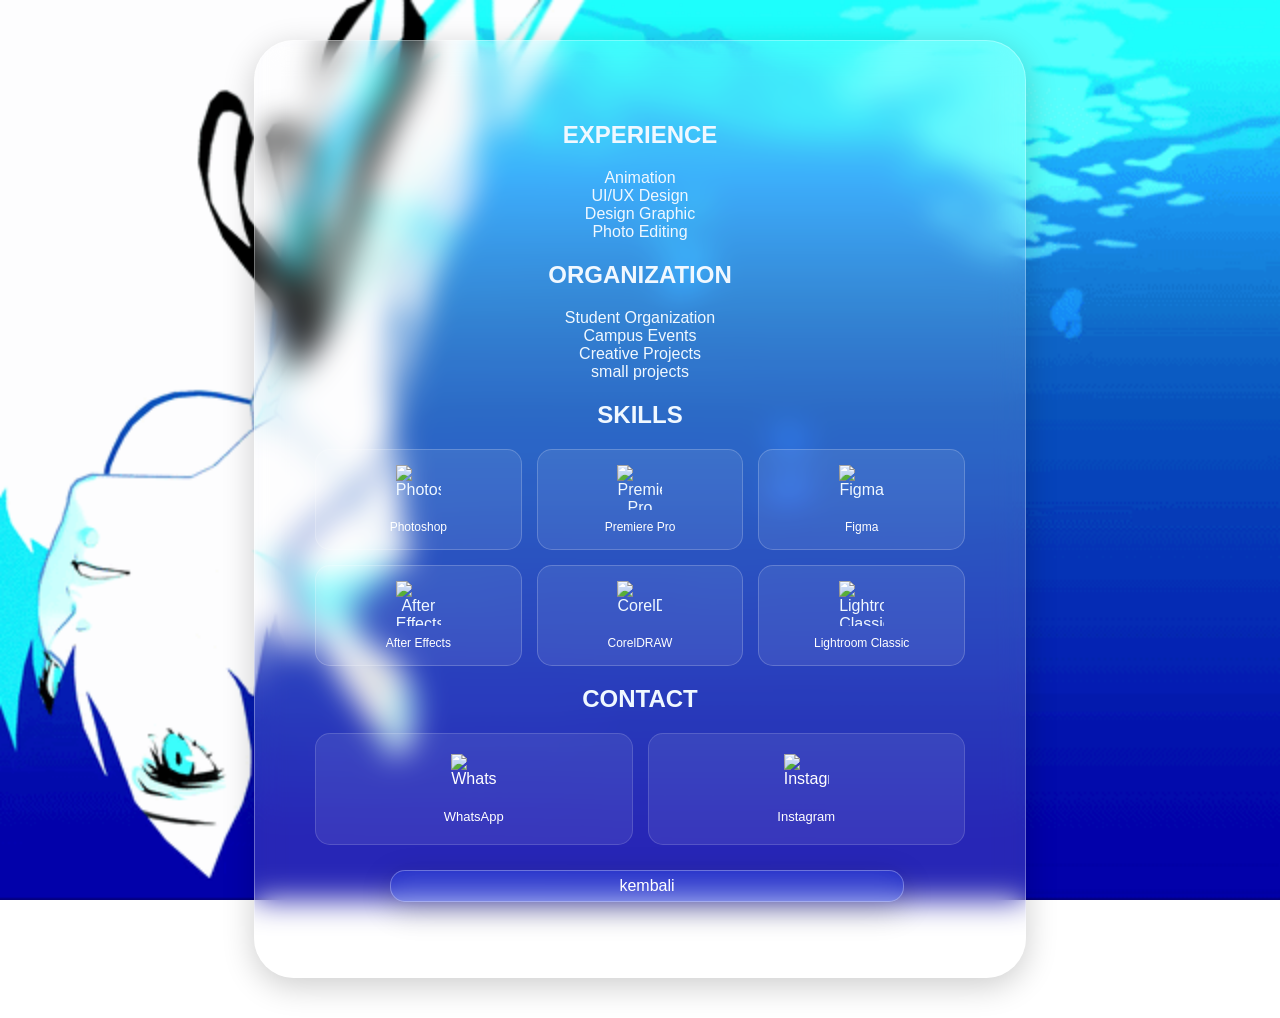
==== AboutMe.html @ 141336e2 "Fix HTML encoding issues in AboutMe.html" ====
<!DOCTYPE html>
<html lang="en">
<head>
    <meta charset="UTF-8">
    <meta name="viewport" content="width=device-width, initial-scale=1.0">
    <title>Tugas1_PBW</title>
    <link rel="stylesheet" href="Persona.css">
</head>
<div class="jerujibesi">
<body>
<div id="experience" class="info-section">
    <h2>EXPERIENCE</h2>
    <p>
        Animation<br>
        UI/UX Design<br>
        Design Graphic<br>
        Photo Editing <br>
    </p>
</div>

<div id="organization" class="info-section">
    <h2>ORGANIZATION</h2>
    <p>
        Student Organization<br>
        Campus Events<br>
        Creative Projects <br>
        small projects
    </p>
</div>
    <div id="skills" class="info-section">
    <h2>SKILLS</h2>

    <div class="skills-grid">
        <div class="skill-item">
            <img src="https://cdn.jsdelivr.net/gh/devicons/devicon/icons/photoshop/photoshop-plain.svg" alt="Photoshop">
            <span>Photoshop</span>
        </div>

        <div class="skill-item">
            <img src="https://cdn.jsdelivr.net/gh/devicons/devicon/icons/premierepro/premierepro-original.svg" alt="Premiere Pro">
            <span>Premiere Pro</span>
        </div>

        <div class="skill-item">
            <img src="https://cdn.jsdelivr.net/gh/devicons/devicon/icons/figma/figma-original.svg" alt="Figma">
            <span>Figma</span>
        </div>

        <div class="skill-item">
            <img src="https://cdn.jsdelivr.net/gh/devicons/devicon/icons/aftereffects/aftereffects-original.svg" alt="After Effects">
            <span>After Effects</span>
        </div>

        <div class="skill-item">
            <img src="https://encrypted-tbn0.gstatic.com/images?q=tbn:ANd9GcSoTzZ9RzKMEVUEnkzkOyUHfKqm9njVEdXQw1zuCNvbwQ&s=10" alt="CorelDRAW">
            <span>CorelDRAW</span>
        </div>

        <div class="skill-item">
            <img src="https://thumb.wikimedia.org/wikipedia/commons/thumb/5/56/Adobe_Photoshop_Lightroom_Classic_CC_icon.svg/3840px-Adobe_Photoshop_Lightroom_Classic_CC_icon.svg.png?utm_source=commons.wikimedia.org&utm_campaign=index&utm_content=thumbnail" alt="Lightroom Classic">
            <span>Lightroom Classic</span>
        </div>
    </div>
</div>
<div id="contact" class="info-section">
    <h2>CONTACT</h2>

    <div class="contact-grid">

        <a href="https://wa.me/6287795290850" class="contact-item">
            <img src="https://static.vecteezy.com/system/resources/previews/016/716/480/non_2x/whatsapp-icon-free-png.png" alt="WhatsApp">
            <span>WhatsApp</span>
        </a>

        <a href="https://www.instagram.com/shienwhoo/" class="contact-item">
            <img src="https://thumb.wikimedia.org/wikipedia/commons/thumb/9/95/Instagram_logo_2022.svg/1280px-Instagram_logo_2022.svg.png" alt="Instagram">
            <span>Instagram</span>
        </a>
    </div>
     <div class="links">
    <a href="index.html" class="kembali">
        <span>kembali</span>
    </a>
</div>
</div>
</body>

</html>
---- Persona.css ----
body {
    font-family: 'Poppins', sans-serif;
    text-align: center;
    background-image: url("mylivewallpapers.com-Makoto-Yuki-Persona-3-ezgif.com-video-to-gif-converter.gif");
    background-size: cover;
    background-position: center;
    background-repeat: no-repeat;
    background-attachment: fixed;
    color: aliceblue;
}
.jerujibesi {
    max-width: 650px;
    text-align: center;
    margin: 40px auto;
    padding: 60px;

    background: rgba(255, 255, 255, 0.15);
    backdrop-filter: blur(15px);
    -webkit-backdrop-filter: blur(15px);

    border: 1px solid rgba(255, 255, 255, 0.3);
    border-radius: 40px;
    box-shadow: 0 8px 32px rgba(0, 0, 0, 0.2);
}
.profile {
    width: 120px;
    height: 120px;
    border-radius: 50%;
    object-fit: cover;
    border: 3px solid #00ffff;
}
.links {
    width: 100%;
    max-width: 500px;
    margin: 25px auto 0;
}

.link-button {
    display: block;
    width: 100%;
    padding: 16px 20px;
    margin-bottom: 15px;
    text-align: center;
    text-decoration: none;
    color: white;
    background: rgba(0, 55, 255, 0.226);
    backdrop-filter: blur(15px);
    -webkit-backdrop-filter: blur(15px);
    border: 1px solid rgba(255, 255, 255, 0.3);
    border-radius: 40px;
    box-shadow: 0 8px 32px rgba(0, 0, 0, 0.2);
    border-radius: 15px;
    transition: 0.3s ease;
}
.link-button:hover {
    transform: translateY(-3px);
    color: #00ffffb6;
}
.youtube-music {
    position: absolute;
    width: 1px;
    height: 1px;
    opacity: 0;
    pointer-events: none;
}
.skills-grid {
    display: grid;
    grid-template-columns: repeat(3, 1fr);
    gap: 15px;
    margin-top: 20px;
}

.skill-item {
    display: flex;
    flex-direction: column;
    align-items: center;
    justify-content: center;

    padding: 15px 10px;

    background: rgba(255, 255, 255, 0.08);
    border: 1px solid rgba(255, 255, 255, 0.2);
    border-radius: 15px;

    transition: 0.3s ease;
}

.skill-item:hover {
    transform: translateY(-5px);
    background: rgba(22, 131, 255, 0.3);
}

.skill-item img {
    width: 45px;
    height: 45px;
    object-fit: contain;
    margin-bottom: 10px;
}

.skill-item span {
    font-size: 12px;
    color: white;
}

.contact-grid {
    display: grid;
    grid-template-columns: repeat(2, 1fr);
    gap: 15px;
    margin-top: 20px;
}

.contact-item {
    display: flex;
    flex-direction: column;
    align-items: center;
    justify-content: center;

    padding: 20px;

    background: rgba(255, 255, 255, 0.08);
    border: 1px solid rgba(255, 255, 255, 0.15);
    border-radius: 15px;

    text-decoration: none;
    color: white;

    transition: 0.3s ease;
}

.contact-item img {
    width: 45px;
    height: 45px;
    object-fit: contain;
    margin-bottom: 10px;
}

.contact-item span {
    font-size: 13px;
}

.contact-item:hover {
    transform: translateY(-5px);
    background: rgba(0, 130, 255, 0.25);
    border-color: rgba(0, 180, 255, 0.6);
}

.kembali {
    display: block;
    width: 100%;
    padding: 6px;
    margin-bottom: 15px;
    text-align: center;
    text-decoration: none;
    color: white;
    background: rgba(0, 55, 255, 0.226);
    backdrop-filter: blur(15px);
    -webkit-backdrop-filter: blur(15px);
    border: 1px solid rgba(255, 255, 255, 0.3);
    border-radius: 20px;
    box-shadow: 0 8px 32px rgba(0, 0, 0, 0.2);
    border-radius: 15px;
    transition: 0.3s ease;
}
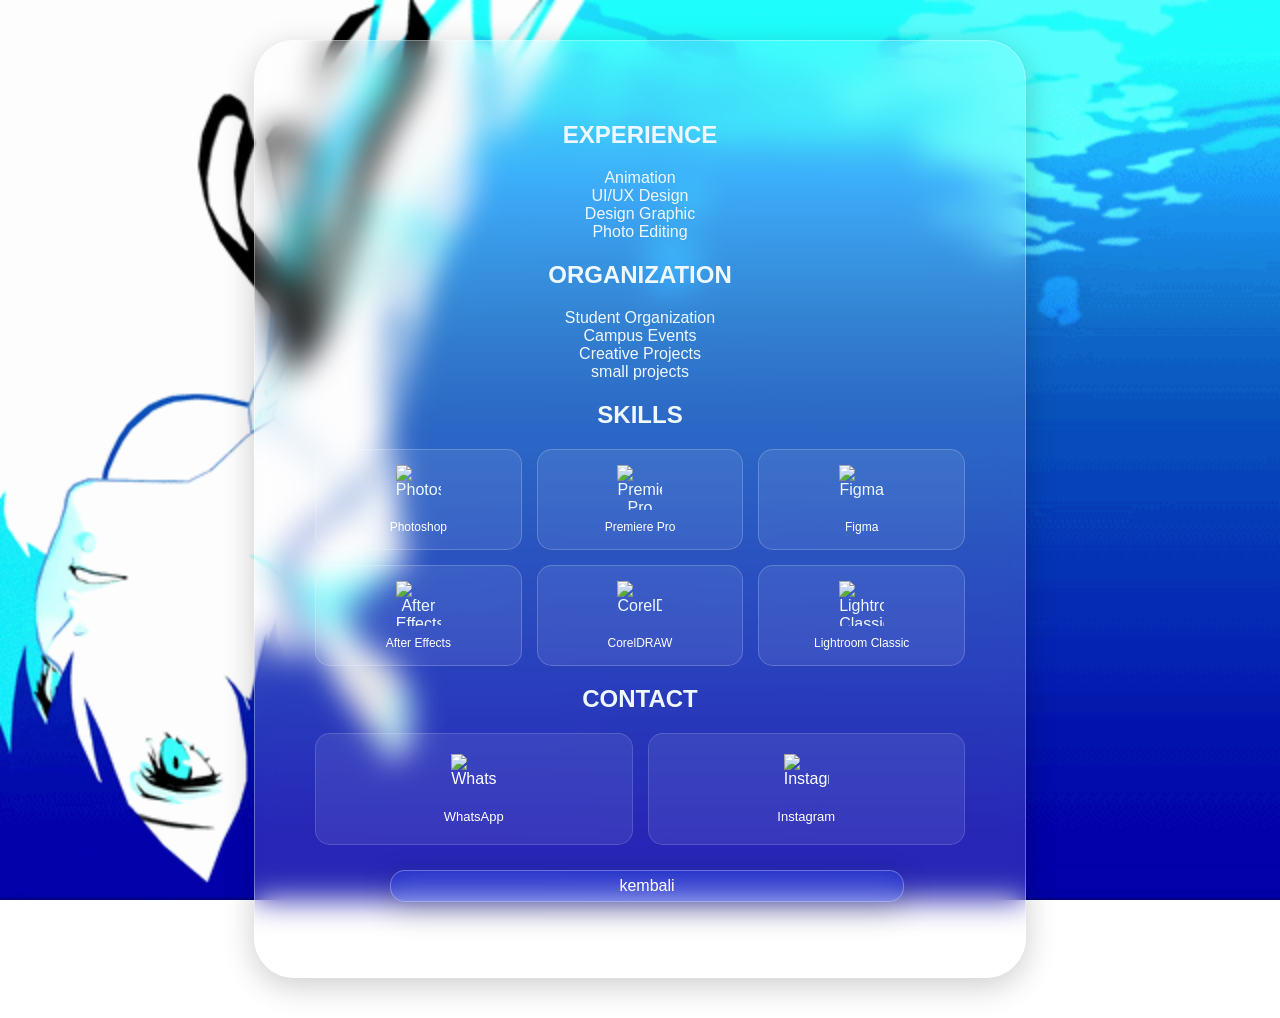
==== commit 5e9e1e43: "Update AboutMe.html" ====
--- a/AboutMe.html
+++ b/AboutMe.html
@@ -84,5 +84,11 @@
 </div>
 </div>
 </body>
-
+<iframe
+    class="youtube-music"
+    src="https://www.youtube.com/embed/LFn3aObrcQQ
+    allow="autoplay">
+    <button id="musicButton" class="music-button">
+</button>
+</iframe>
 </html>
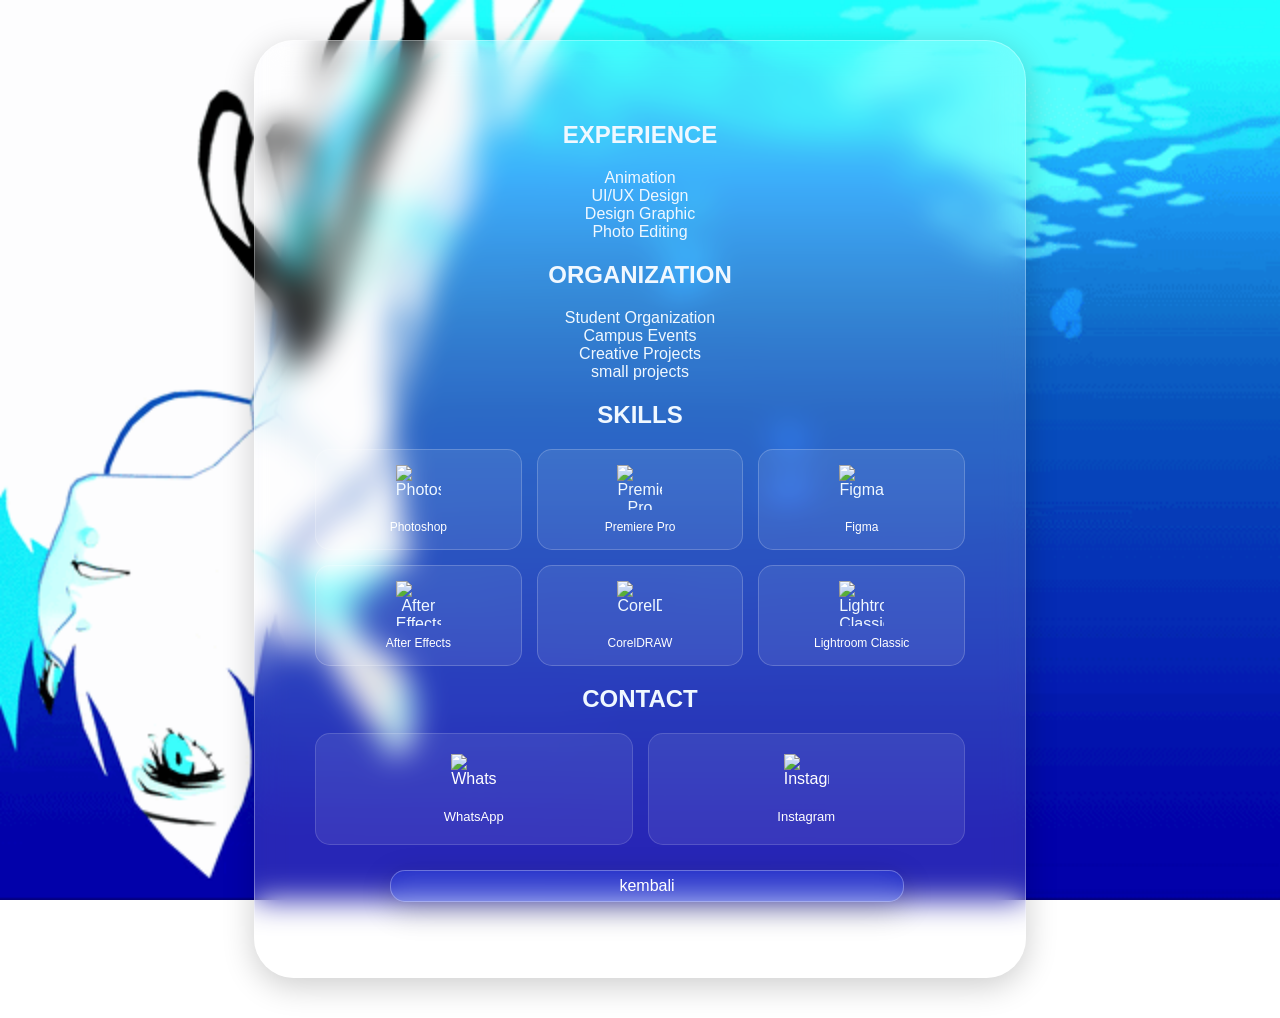
==== commit 7cd99bfb: "Update AboutMe.html" ====
--- a/AboutMe.html
+++ b/AboutMe.html
@@ -86,9 +86,7 @@
 </body>
 <iframe
     class="youtube-music"
-    src="https://www.youtube.com/embed/LFn3aObrcQQ
+    src="https://www.youtube.com/embed/LFn3aObrcQQ?autoplay=1&loop=1&playlist=LFn3aObrcQQ"
     allow="autoplay">
-    <button id="musicButton" class="music-button">
-</button>
 </iframe>
 </html>
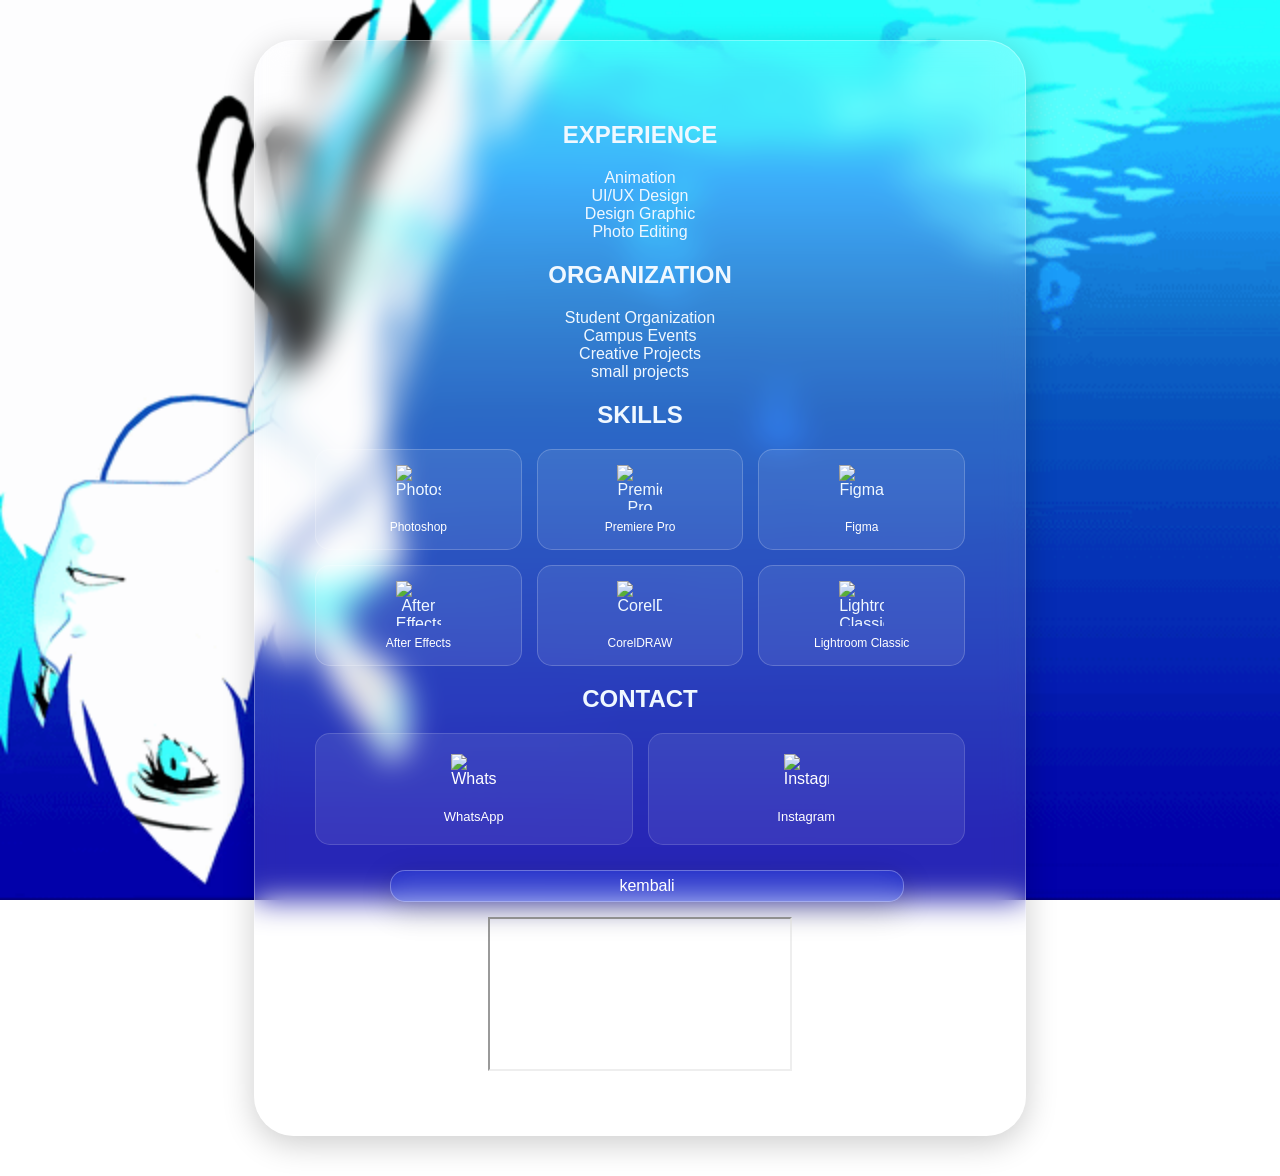
==== commit 25ba7433: "Refactor AboutMe.html structure and iframe class Updated iframe class and corrected HTML structure." ====
--- a/AboutMe.html
+++ b/AboutMe.html
@@ -85,7 +85,7 @@
 </div>
 </body>
 <iframe
-    class="youtube-music"
+    class="youtube-music-1"
     src="https://www.youtube.com/embed/LFn3aObrcQQ?autoplay=1&loop=1&playlist=LFn3aObrcQQ"
     allow="autoplay">
 </iframe>
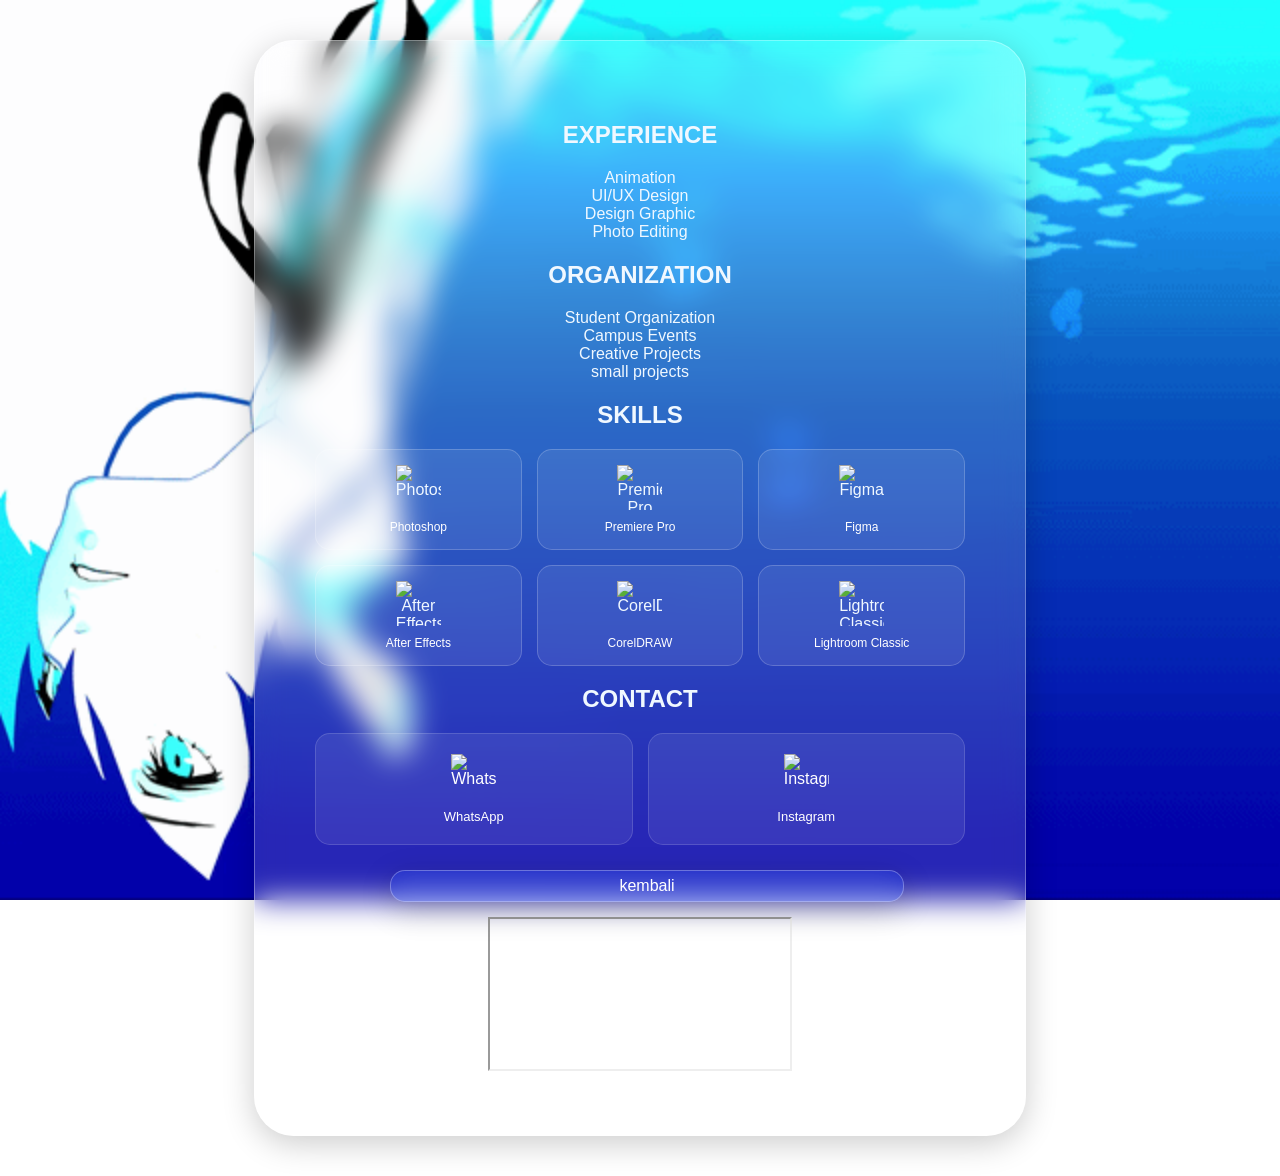
==== commit 88e1fae0: "Fix HTML encoding issues in AboutMe.html" ====
--- a/AboutMe.html
+++ b/AboutMe.html
@@ -84,7 +84,7 @@
 </div>
 </div>
 </body>
-<iframe
+<iframe>
     class="youtube-music-1"
     src="https://www.youtube.com/embed/LFn3aObrcQQ?autoplay=1&loop=1&playlist=LFn3aObrcQQ"
     allow="autoplay">
--- a/Persona.css
+++ b/Persona.css
@@ -160,4 +160,12 @@
     box-shadow: 0 8px 32px rgba(0, 0, 0, 0.2);
     border-radius: 15px;
     transition: 0.3s ease;
-}+}
+.youtube-music-1 {
+    position: absolute;
+    width: 1px;
+    height: 1px;
+    opacity: 0;
+    pointer-events: none;
+}
+
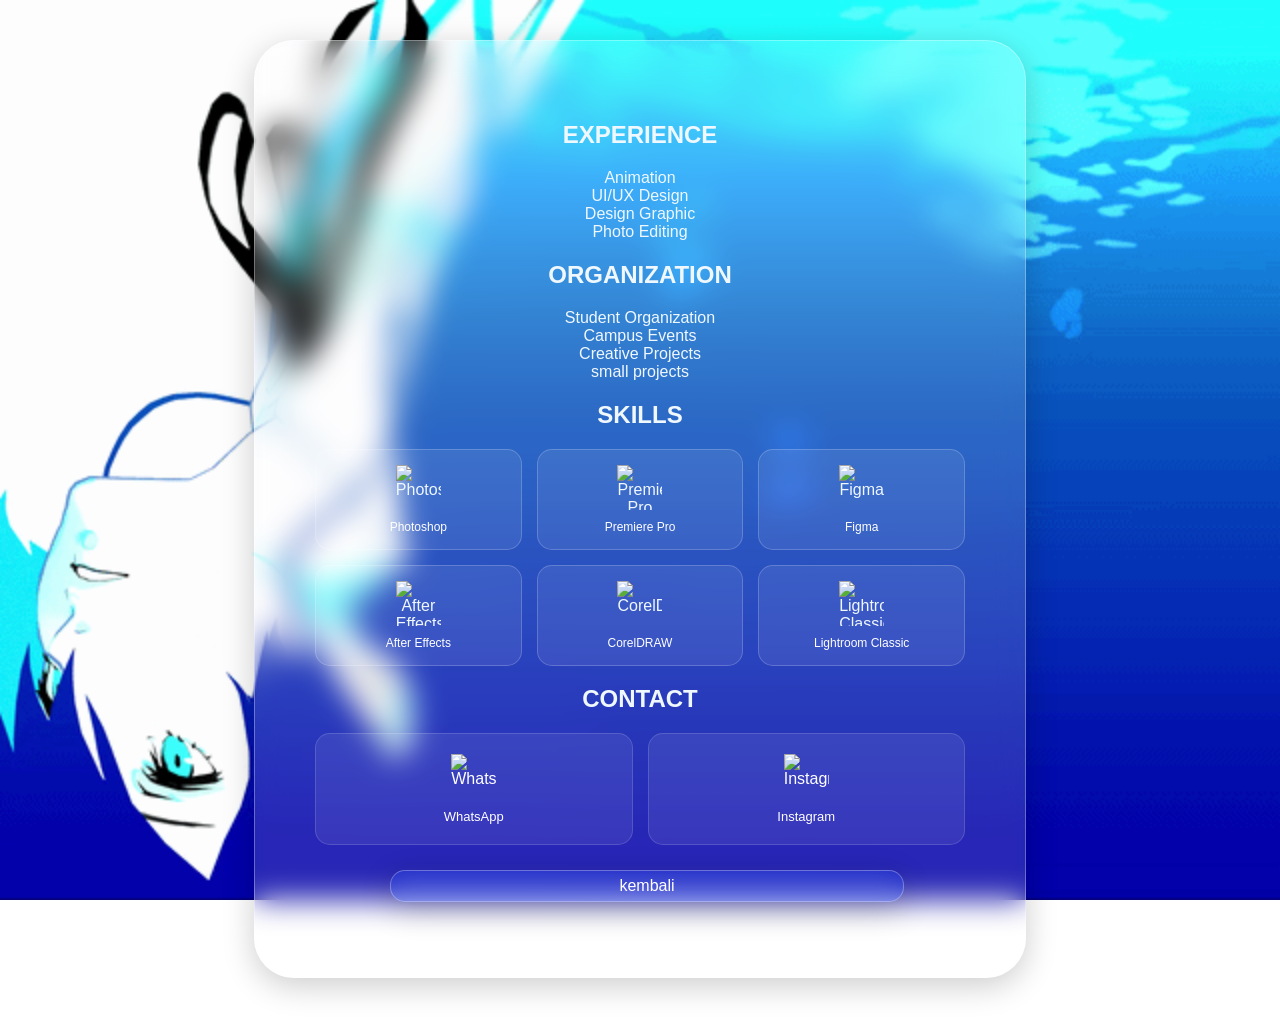
==== commit 97188df6: "Add music button to AboutMe.html Added a button for music control within the iframe." ====
--- a/AboutMe.html
+++ b/AboutMe.html
@@ -84,9 +84,11 @@
 </div>
 </div>
 </body>
-<iframe>
+<iframe
     class="youtube-music-1"
     src="https://www.youtube.com/embed/LFn3aObrcQQ?autoplay=1&loop=1&playlist=LFn3aObrcQQ"
-    allow="autoplay">
+    allow="autoplay"> 
+    <button id="musicButton" class="music-button">
+</button>
 </iframe>
 </html>
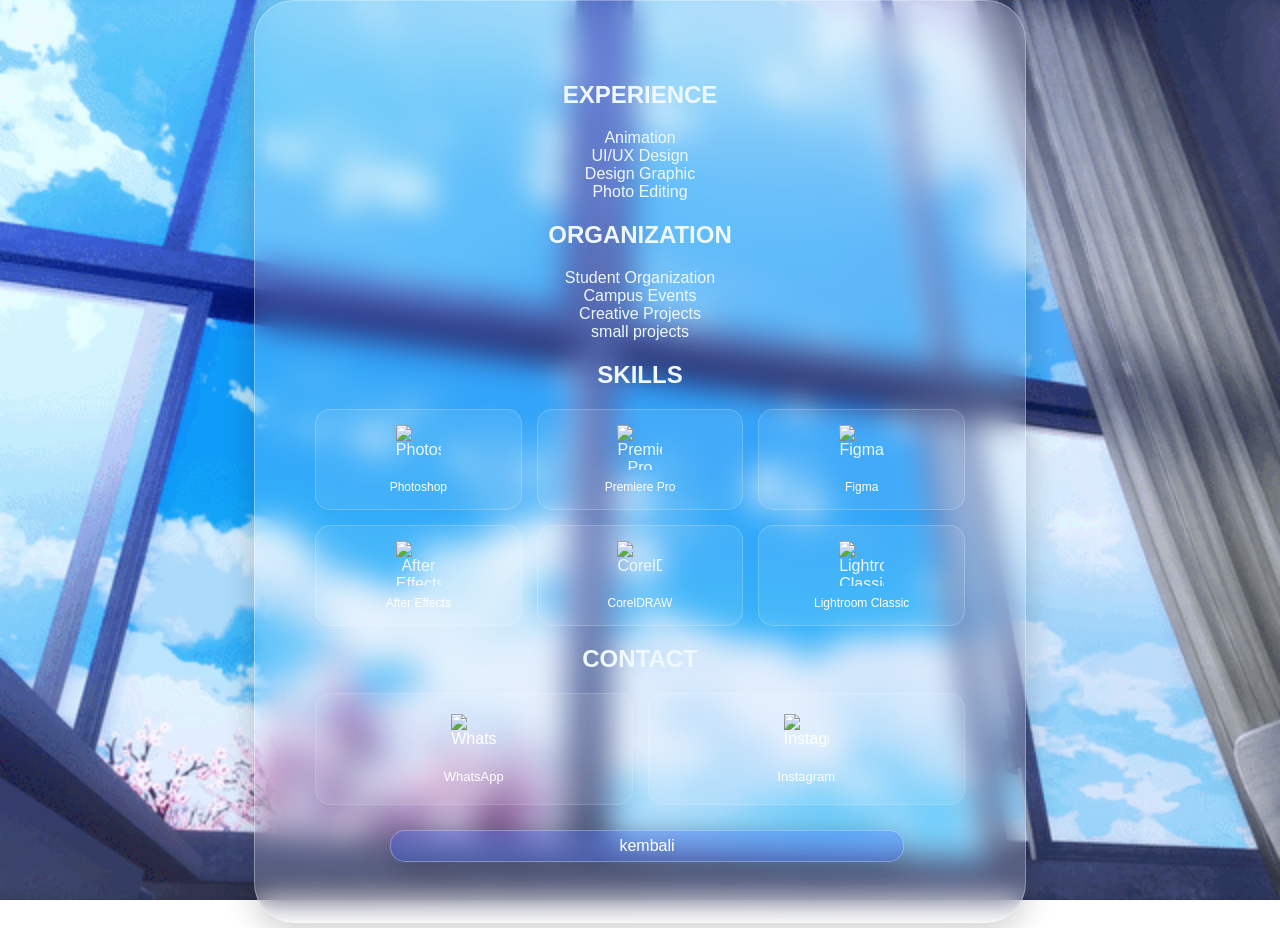
==== commit b9d9e40f: "update" ====
--- a/AboutMe.html
+++ b/AboutMe.html
@@ -5,9 +5,13 @@
     <meta name="viewport" content="width=device-width, initial-scale=1.0">
     <title>Tugas1_PBW</title>
     <link rel="stylesheet" href="Persona.css">
+    
 </head>
+
+
+<body>
+    <div class="Background">
 <div class="jerujibesi">
-<body>
 <div id="experience" class="info-section">
     <h2>EXPERIENCE</h2>
     <p>
@@ -77,13 +81,15 @@
             <span>Instagram</span>
         </a>
     </div>
-     <div class="links">
+    <div class="links">
     <a href="index.html" class="kembali">
         <span>kembali</span>
     </a>
 </div>
 </div>
+</div>
 </body>
+
 <iframe
     class="youtube-music-1"
     src="https://www.youtube.com/embed/LFn3aObrcQQ?autoplay=1&loop=1&playlist=LFn3aObrcQQ"
--- a/Persona.css
+++ b/Persona.css
@@ -1,17 +1,37 @@
 body {
     font-family: 'Poppins', sans-serif;
     text-align: center;
+
     background-image: url("mylivewallpapers.com-Makoto-Yuki-Persona-3-ezgif.com-video-to-gif-converter.gif");
     background-size: cover;
     background-position: center;
     background-repeat: no-repeat;
     background-attachment: fixed;
+
     color: aliceblue;
-}
+    width: 100%;
+    min-height: 100vh;
+    margin: 0;
+    padding: 0;
+
+    overflow-x: hidden;
+}
+
+.Background {
+    margin: 0;
+    padding: 0;
+    background-image: url("classroom-window-blue-sky-persona-3-reload-moewalls-com-ezgif.com-video-to-gif-converter.gif");
+    background-size: cover;
+    background-position: center;
+    background-repeat: no-repeat;
+    background-attachment: fixed;
+}
+
 .jerujibesi {
+    width: 90%;
     max-width: 650px;
     text-align: center;
-    margin: 40px auto;
+    margin: 0px auto;
     padding: 60px;
 
     background: rgba(255, 255, 255, 0.15);
@@ -148,7 +168,7 @@
     display: block;
     width: 100%;
     padding: 6px;
-    margin-bottom: 15px;
+    margin-bottom: 0px;
     text-align: center;
     text-decoration: none;
     color: white;
@@ -169,3 +189,41 @@
     pointer-events: none;
 }
 
+.video-opening {
+    position: fixed;
+    top: 0;
+    left: 0;
+
+    width: 100vw;
+    height: 100vh;
+
+    background-color: black;
+
+    z-index: 99999;
+
+    animation: opening 3s ease forwards;
+}
+
+.video-opening video {
+    width: 100%;
+    height: 100%;
+    object-fit: cover;
+    display: block;
+}
+
+@keyframes opening {
+    0% {
+        opacity: 1;
+        visibility: visible;
+    }
+
+    85% {
+        opacity: 1;
+        visibility: visible;
+    }
+
+    100% {
+        opacity: 0;
+        visibility: hidden;
+    }
+}
